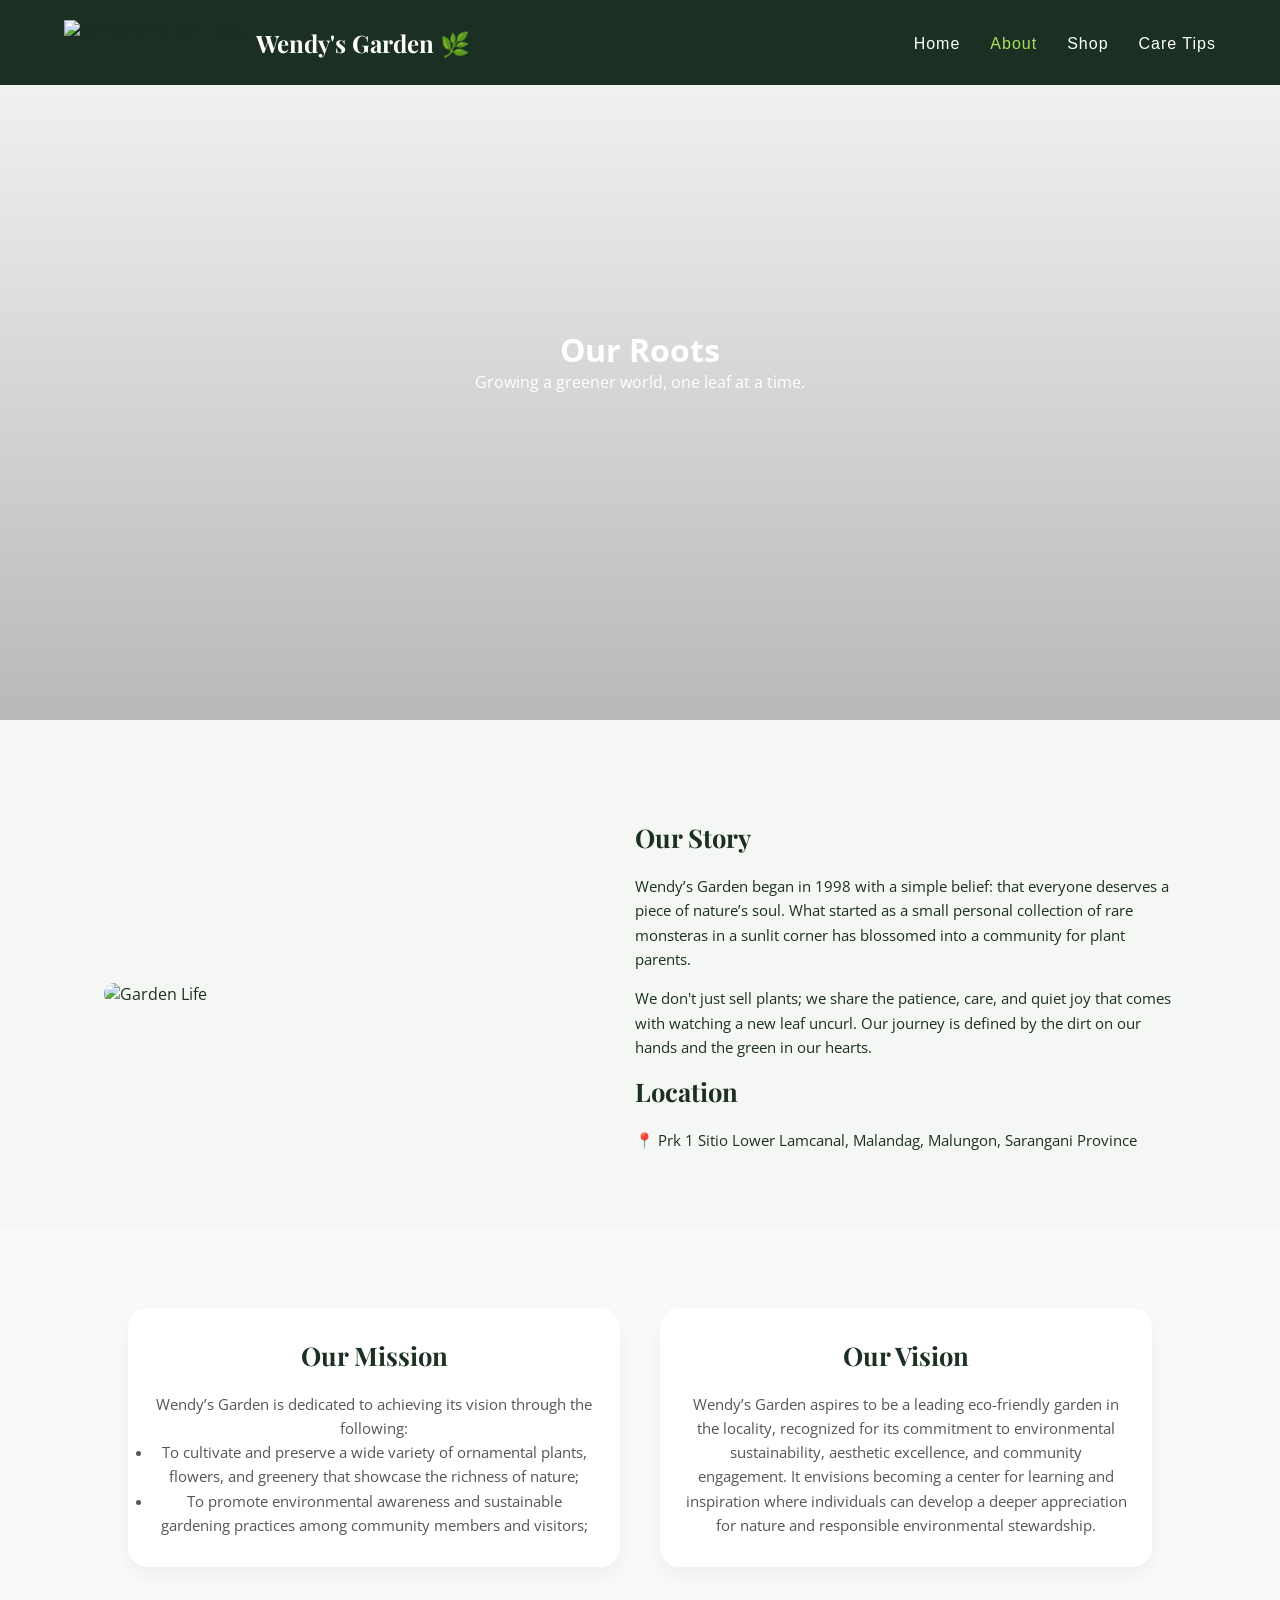
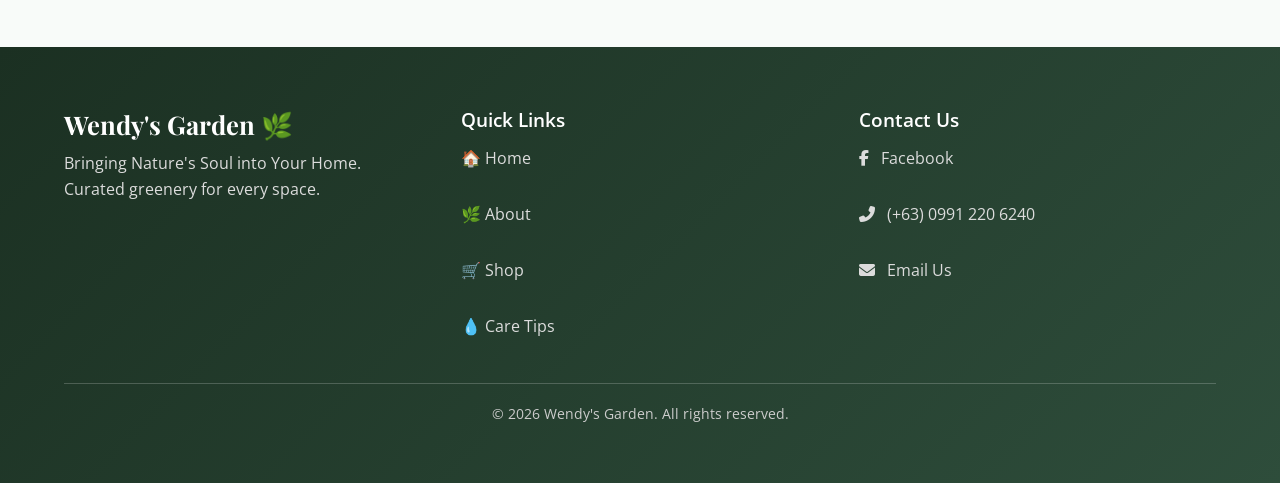
==== about.html @ c71631a7 "Add files via upload" ====
<!DOCTYPE html>
<html lang="en">
<head>
<meta charset="UTF-8">
<meta name="viewport" content="width=device-width, initial-scale=1.0">
<title>Wendy's Garden - About</title>

<!-- Google Fonts -->
<link href="https://fonts.googleapis.com/css2?family=Playfair+Display:wght@700;900&family=Open+Sans:wght@300;400;600&display=swap" rel="stylesheet">

<!-- Font Awesome -->
<link rel="stylesheet" href="https://cdnjs.cloudflare.com/ajax/libs/font-awesome/6.4.0/css/all.min.css">

<style>
/* ====== VARIABLES & RESET ====== */
:root {
    --primary-dark: #1b3022;
    --accent-lime: #a8e063;
    --soft-white: #f4f7f4;
    --transition: all 0.4s ease;
}

* { margin:0; padding:0; box-sizing:border-box; }
body {
    font-family: 'Open Sans', sans-serif;
    background-color: var(--soft-white);
    color: var(--primary-dark);
    scroll-behavior: smooth;
}

/* ====== NAVBAR ====== */
.navbar {
    position: fixed;
    top:0; left:0; width:100%;
    display:flex; justify-content:space-between; align-items:center;
    padding:20px 5%;
    background: var(--primary-dark);
    z-index:1001;
    transition: var(--transition);
}
.navbar.scrolled { background-color:#111f1667; padding:15px 5%; box-shadow:0 5px 20px rgba(0,0,0,0.05); }

.navbar .logo { display:flex; align-items:center; gap:10px; }
.navbar .logo img { height:45px; width:auto; }
.navbar .logo span { font-family:'Playfair Display', serif; font-size:1.5rem; font-weight:700; color:#fff; }

.nav-links { display:flex; list-style:none; gap:30px; }
.nav-links a { font-family:'Poppins', sans-serif; color:#fff; text-decoration:none; font-weight:500; letter-spacing:1px; transition:0.3s; }
.nav-links a:hover, .nav-links a.active-page { color: var(--accent-lime); }

/* BURGER MENU */
.burger {
    display:none; flex-direction:column; justify-content:space-between;
    width:25px; height:20px; cursor:pointer; z-index:1002;
}
.burger span { display:block; height:3px; width:100%; background:#fff; border-radius:2px; transition:0.3s; }
.burger.active span:nth-child(1) { transform: rotate(45deg) translate(5px,5px); }
.burger.active span:nth-child(2) { opacity:0; }
.burger.active span:nth-child(3) { transform: rotate(-45deg) translate(5px,-5px); }

/* MOBILE NAV */
@media(max-width:900px){
    .burger { display:flex; }
    .nav-links {
        position: fixed; top:0; right:0; height:100vh; width:250px;
        background: var(--primary-dark); flex-direction:column;
        justify-content:center; align-items:center; gap:40px;
        transform:translateX(100%); transition: transform 0.3s ease-in-out; z-index:1001;
    }
    .nav-links.active { transform:translateX(0); }
}

/* MENU OVERLAY */
.menu-overlay {
    position: fixed; top:0; left:0; width:100%; height:100%;
    background: rgba(0,0,0,0.5); opacity:0; visibility:hidden;
    z-index:1000; transition: var(--transition);
}
.menu-overlay.active { opacity:1; visibility:visible; }

/* HERO */
.about-header { position: relative; height:80vh; display:flex; align-items:center; justify-content:center; text-align:center; color:#fff; }
.about-header::before {
    content:''; position:absolute; top:0; left:0; width:100%; height:100%;
    background: linear-gradient(rgba(255,255,255,0.25), rgba(0,0,0,0.25)), url('image/LILIES.jpg') center/cover no-repeat;
    z-index:0; animation: kenBurns 20s infinite alternate;
}
.hero-content { position:relative; z-index:2; }
.hero-content h1.reveal, .hero-content p.reveal {
    opacity:0; transform:translateY(30px);
    transition: all 1.2s ease-out;
}
.hero-content h1.reveal.active, .hero-content p.reveal.active { opacity:1; transform:translateY(0); }

@keyframes kenBurns { from{transform:scale(1);} to{transform:scale(1.1);} }

/* STORY GRID */
.container { max-width:1200px; margin:0 auto; padding:100px 5% 60px 5%; }
.story-grid { display:grid; grid-template-columns:1fr 1.2fr; gap:80px; align-items:center; }
.story-image img { width:100%; border-radius:20px; }
.story-text h2.section-title { font-family:'Playfair Display', serif; font-size:1.6rem; margin-bottom:20px; }
.story-text p { font-family:'Open Sans', sans-serif; font-size:0.95rem; line-height:1.6; margin-bottom:15px; }

/* MISSION & VISION */
.mission-vision { padding:80px 10%; background:#f8fbf9; text-align:center; }
.mv-grid { display:grid; grid-template-columns:repeat(auto-fit,minmax(300px,1fr)); gap:40px; }
.mv-card { background:#fff; padding:30px 25px; border-radius:20px; box-shadow:0 10px 25px rgba(0,0,0,0.05); transition:0.3s; }
.mv-card:hover { transform: translateY(-10px) scale(1.02); box-shadow:0 15px 35px rgba(0,0,0,0.1); }
.mv-card .section-title { font-family:'Playfair Display', serif; font-size:1.6rem; margin-bottom:20px; }
.mv-card p, .mv-card li { font-family:'Open Sans', sans-serif; font-size:0.95rem; line-height:1.6; color:#555; }

/* FOOTER */
/* 🌿 FOOTER */
.site-footer {
    background: linear-gradient(135deg, #1b3022, #2e4d3b);
    color: #fff;
    padding: 60px 5%;
}

/* GRID LAYOUT */
.footer-container {
    display: grid;
    grid-template-columns: repeat(auto-fit, minmax(220px, 1fr));
    gap: 40px;
}

/* BRAND */
.footer-brand h2 {
    font-family: 'Playfair Display', serif;
    font-size: 1.6rem;
    margin-bottom: 10px;
}
.footer-brand p {
    color: #dcdcdc;
    line-height: 1.6;
}

/* LINKS */
.footer-links h3,
.footer-contact h3 {
    margin-bottom: 15px;
    font-weight: 600;
}

.footer-links a,
.footer-contact a {
    display: block;
    color: #dcdcdc;
    text-decoration: none;
    margin: 6px 0;
    transition: 0.3s;
}

/* HOVER EFFECT */
.footer-links a:hover,
.footer-contact a:hover {
    color: #a8e063;
    transform: translateX(5px);
}

/* ICON SPACING */
.footer-contact i {
    margin-right: 8px;
}

/* BOTTOM */
.footer-bottom {
    margin-top: 40px;
    padding-top: 20px;
    border-top: 1px solid rgba(255,255,255,0.2);
    text-align: center;
    font-size: 0.9rem;
    color: #ccc;
}

/* RESPONSIVE */
@media (max-width: 600px) {
    .footer-container {
        text-align: center;
    }
}

/* RESPONSIVE */
@media(max-width:900px){ .story-grid { grid-template-columns:1fr; } }
@media(max-width:768px){ .mission-vision { padding:50px 5%; } }

</style>
</head>
<body>

<!-- NAVBAR -->
<nav class="navbar">
  <div class="logo">
    <img src="image/W.png" alt="Wendy's Garden Logo">
    <span>Wendy's Garden 🌿</span>
  </div>

  <div class="burger">
    <span></span>
    <span></span>
    <span></span>
  </div>

  <ul class="nav-links">
    <li><a href="home.html">Home</a></li>
    <li><a href="about.html" class="active-page">About</a></li>
    <li><a href="shop.html">Shop</a></li>
    <li><a href="care.html">Care Tips</a></li>
  </ul>
</nav>

<!-- Overlay -->
<div class="menu-overlay"></div>

<!-- HERO -->
<header class="about-header">
    <div class="hero-content">
        <h1 class="reveal about-title">Our Roots</h1>
        <p class="reveal about-sub">Growing a greener world, one leaf at a time.</p>
    </div>
</header>

<!-- STORY -->
<section class="container">
    <div class="story-grid">
        <div class="story-image">
            <img src="image/wendy.png" alt="Garden Life">
        </div>
        <div class="story-text">
            <h2 class="section-title">Our Story</h2>
            <p>Wendy’s Garden began in 1998 with a simple belief: that everyone deserves a piece of nature’s soul. What started as a small personal collection of rare monsteras in a sunlit corner has blossomed into a community for plant parents.</p>
            <p>We don't just sell plants; we share the patience, care, and quiet joy that comes with watching a new leaf uncurl. Our journey is defined by the dirt on our hands and the green in our hearts.</p>

            <h2 class="section-title">Location</h2>
            <p>📍 Prk 1 Sitio Lower Lamcanal, Malandag, Malungon, Sarangani Province</p>
        </div>
    </div>
</section>

<!-- MISSION & VISION -->
<section class="mission-vision">
    <div class="mv-grid">
        <div class="mv-card">
            <h2 class="section-title">Our Mission</h2>
            <p>Wendy’s Garden is dedicated to achieving its vision through the following:</p>
            <ul>
                <li>To cultivate and preserve a wide variety of ornamental plants, flowers, and greenery that showcase the richness of nature;</li>
                <li>To promote environmental awareness and sustainable gardening practices among community members and visitors;</li>
            </ul>
        </div>
        <div class="mv-card">
            <h2 class="section-title">Our Vision</h2>
            <p>Wendy’s Garden aspires to be a leading eco-friendly garden in the locality, recognized for its commitment to environmental sustainability, aesthetic excellence, and community engagement. It envisions becoming a center for learning and inspiration where individuals can develop a deeper appreciation for nature and responsible environmental stewardship.</p>
        </div>
    </div>
</section>

<!-- FOOTER -->
<footer class="site-footer">
    <div class="footer-container">
        <div class="footer-brand">
            <h2>Wendy's Garden 🌿</h2>
            <p>Bringing Nature's Soul into Your Home. Curated greenery for every space.</p>
        </div>

        <div class="footer-links">
            <h3>Quick Links</h3>
            <a href="home.html">🏠 Home</a><br>
            <a href="about.html">🌿 About</a><br>
            <a href="shop.html">🛒 Shop</a><br>
            <a href="care.html">💧 Care Tips</a>
        </div>

        <div class="footer-contact">
            <h3>Contact Us</h3>
            <a href="https://www.facebook.com/analiza.viray.35" target="_blank"><i class="fab fa-facebook-f"></i> Facebook</a><br>
            <a href="tel:+639912206240"><i class="fas fa-phone-alt"></i> (+63) 0991 220 6240</a><br>
            <a href="mailto:wendysgarden@email.com"><i class="fas fa-envelope"></i> Email Us</a>
        </div>
    </div>

    <div class="footer-bottom">
        <p>&copy; 2026 Wendy's Garden. All rights reserved.</p>
    </div>
</footer>

<!-- JS -->
<script>
document.addEventListener('DOMContentLoaded', () => {

    // Hero animation
    const heroElements = document.querySelectorAll('.hero-content .reveal');
    setTimeout(() => heroElements.forEach(el => el.classList.add('active')), 500);

    // Scroll navbar
    const navbar = document.querySelector('.navbar');
    window.addEventListener('scroll', () => {
        if(window.scrollY > 50) navbar.classList.add('scrolled');
        else navbar.classList.remove('scrolled');
    });

    // Burger menu
    const burger = document.querySelector('.burger');
    const navLinks = document.querySelector('.nav-links');
    const overlay = document.querySelector('.menu-overlay');

    burger.addEventListener('click', () => {
        burger.classList.toggle('active');
        navLinks.classList.toggle('active');
        overlay.classList.toggle('active');
    });

    overlay.addEventListener('click', () => {
        burger.classList.remove('active');
        navLinks.classList.remove('active');
        overlay.classList.remove('active');
    });

    document.querySelectorAll('.nav-links a').forEach(link => {
        link.addEventListener('click', () => {
            burger.classList.remove('active');
            navLinks.classList.remove('active');
            overlay.classList.remove('active');
        });
    });

});
</script>
</body>
</html>
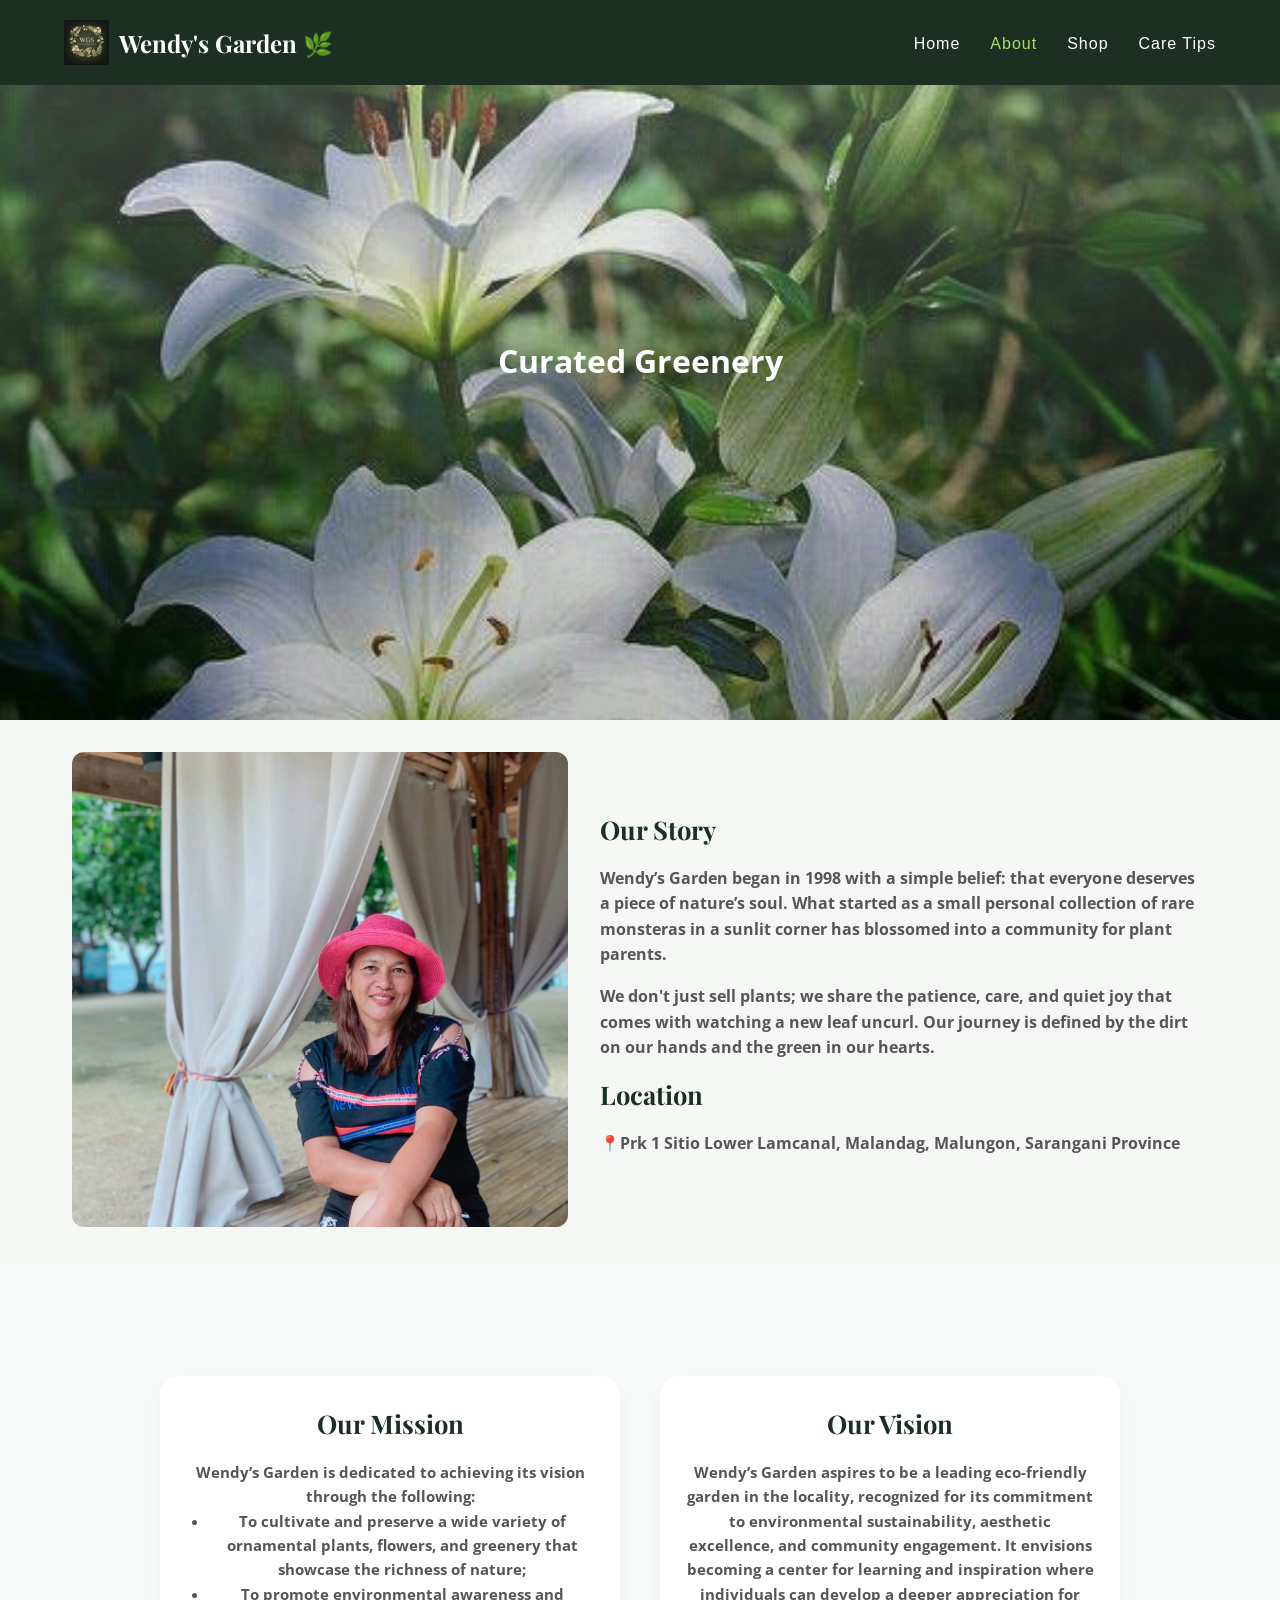
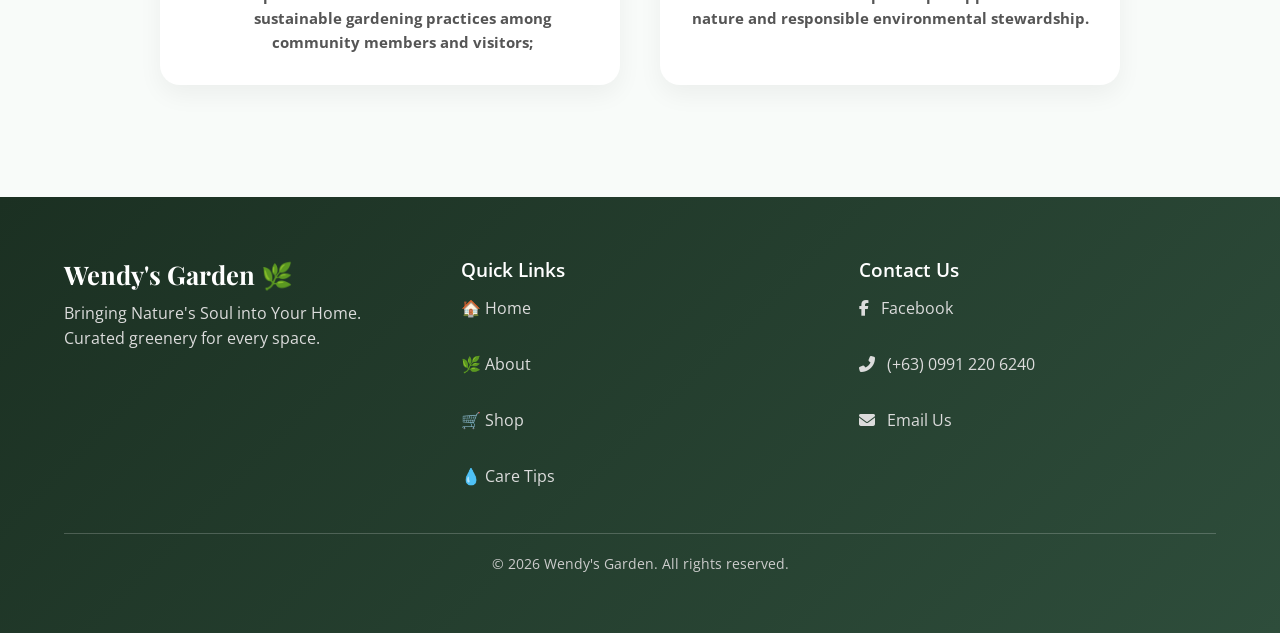
==== commit d15ef13d: "Add files via upload" ====
--- a/about.html
+++ b/about.html
@@ -3,7 +3,7 @@
 <head>
 <meta charset="UTF-8">
 <meta name="viewport" content="width=device-width, initial-scale=1.0">
-<title>Wendy's Garden - About</title>
+<title>Wendy's Garden</title>
 
 <!-- Google Fonts -->
 <link href="https://fonts.googleapis.com/css2?family=Playfair+Display:wght@700;900&family=Open+Sans:wght@300;400;600&display=swap" rel="stylesheet">
@@ -102,6 +102,89 @@
 .story-text p { font-family:'Open Sans', sans-serif; font-size:0.95rem; line-height:1.6; margin-bottom:15px; }
 
 /* MISSION & VISION */
+/* --------------------------- */
+/* Container */
+.container {
+    max-width: 1200px;
+    margin: 0 auto;
+    padding: 2rem;
+}
+
+/* --------------------------- */
+/* STORY SECTION */
+.story-grid {
+    display: flex;
+    align-items: center;
+    gap: 2rem;
+    flex-wrap: wrap; /* For responsive stacking */
+}
+
+.story-image img {
+    width: 100%;
+    max-width: 500px;
+    height: auto;
+    border-radius: 12px;
+}
+
+.story-text {
+    flex: 1;
+    text-align: left;
+}
+
+.story-text h2 {
+    font-size: 2rem;
+    margin-bottom: 1rem;
+}
+
+.story-text p {
+    font-size: 1rem;
+    color: #555;
+    margin-bottom: 1rem;
+}
+
+/* --------------------------- */
+/* MISSION & VISION GRID */
+.mv-grid {
+    display: flex;
+    gap: 2rem;
+    flex-wrap: wrap; /* Stack on small screens */
+}
+
+.mv-card {
+    flex: 1;
+    min-width: 300px;
+    background: #f9f9f9;
+    padding: 1.5rem;
+    border-radius: 12px;
+    box-shadow: 0 4px 10px rgba(0,0,0,0.1);
+}
+
+.mv-card h2 {
+    font-size: 1.8rem;
+    margin-bottom: 1rem;
+}
+
+.mv-card p, .mv-card ul {
+    font-size: 1rem;
+    color: #555;
+}
+
+.mv-card ul {
+    list-style-type: disc;
+    margin-left: 1.5rem;
+}
+
+/* --------------------------- */
+/* RESPONSIVE */
+@media (max-width: 900px) {
+    .story-grid {
+        flex-direction: column;
+        text-align: center;
+    }
+    .story-text {
+        text-align: center;
+    }
+}
 .mission-vision { padding:80px 10%; background:#f8fbf9; text-align:center; }
 .mv-grid { display:grid; grid-template-columns:repeat(auto-fit,minmax(300px,1fr)); gap:40px; }
 .mv-card { background:#fff; padding:30px 25px; border-radius:20px; box-shadow:0 10px 25px rgba(0,0,0,0.05); transition:0.3s; }
@@ -191,7 +274,7 @@
 <!-- NAVBAR -->
 <nav class="navbar">
   <div class="logo">
-    <img src="image/W.png" alt="Wendy's Garden Logo">
+    <img src="image/LOGO.png" alt="Wendy's Garden Logo">
     <span>Wendy's Garden 🌿</span>
   </div>
 
@@ -215,45 +298,50 @@
 <!-- HERO -->
 <header class="about-header">
     <div class="hero-content">
-        <h1 class="reveal about-title">Our Roots</h1>
-        <p class="reveal about-sub">Growing a greener world, one leaf at a time.</p>
+        <h1 class="reveal about-title">Curated Greenery</h1>
     </div>
 </header>
 
 <!-- STORY -->
-<section class="container">
-    <div class="story-grid">
-        <div class="story-image">
-            <img src="image/wendy.png" alt="Garden Life">
-        </div>
-        <div class="story-text">
-            <h2 class="section-title">Our Story</h2>
-            <p>Wendy’s Garden began in 1998 with a simple belief: that everyone deserves a piece of nature’s soul. What started as a small personal collection of rare monsteras in a sunlit corner has blossomed into a community for plant parents.</p>
-            <p>We don't just sell plants; we share the patience, care, and quiet joy that comes with watching a new leaf uncurl. Our journey is defined by the dirt on our hands and the green in our hearts.</p>
-
-            <h2 class="section-title">Location</h2>
-            <p>📍 Prk 1 Sitio Lower Lamcanal, Malandag, Malungon, Sarangani Province</p>
+<!-- OUR STORY SECTION -->
+<section class="story-section">
+    <div class="container">
+        <div class="story-grid">
+            <div class="story-image">
+                <img src="image/wendy.png" alt="Garden Life">
+            </div>
+            <div class="story-text">
+                <h2 class="section-title">Our Story</h2>
+                <p><STrong>Wendy’s Garden began in 1998 with a simple belief: that everyone deserves a piece of nature’s soul. What started as a small personal collection of rare monsteras in a sunlit corner has blossomed into a community for plant parents.</STrong></p>
+                <p><STrong>We don't just sell plants; we share the patience, care, and quiet joy that comes with watching a new leaf uncurl. Our journey is defined by the dirt on our hands and the green in our hearts.</STrong></p>
+
+                <h2 class="section-title">Location</h2>
+                <p><STrong>📍Prk 1 Sitio Lower Lamcanal, Malandag, Malungon, Sarangani Province</STrong></p>
+            </div>
         </div>
     </div>
 </section>
 
-<!-- MISSION & VISION -->
+<!-- MISSION & VISION SECTION -->
 <section class="mission-vision">
-    <div class="mv-grid">
-        <div class="mv-card">
-            <h2 class="section-title">Our Mission</h2>
-            <p>Wendy’s Garden is dedicated to achieving its vision through the following:</p>
-            <ul>
-                <li>To cultivate and preserve a wide variety of ornamental plants, flowers, and greenery that showcase the richness of nature;</li>
-                <li>To promote environmental awareness and sustainable gardening practices among community members and visitors;</li>
-            </ul>
-        </div>
-        <div class="mv-card">
-            <h2 class="section-title">Our Vision</h2>
-            <p>Wendy’s Garden aspires to be a leading eco-friendly garden in the locality, recognized for its commitment to environmental sustainability, aesthetic excellence, and community engagement. It envisions becoming a center for learning and inspiration where individuals can develop a deeper appreciation for nature and responsible environmental stewardship.</p>
+    <div class="container">
+        <div class="mv-grid">
+            <div class="mv-card">
+                <h2 class="section-title">Our Mission</h2>
+                <p><strong>Wendy’s Garden is dedicated to achieving its vision through the following:</strong></p>
+                <ul>
+                    <li><STrong>To cultivate and preserve a wide variety of ornamental plants, flowers, and greenery that showcase the richness of nature;</STrong></li>
+                    <li><STrong>To promote environmental awareness and sustainable gardening practices among community members and visitors;</STrong></li>
+                </ul>
+            </div>
+            <div class="mv-card">
+                <h2 class="section-title">Our Vision</h2>
+                <p><STrong>Wendy’s Garden aspires to be a leading eco-friendly garden in the locality, recognized for its commitment to environmental sustainability, aesthetic excellence, and community engagement. It envisions becoming a center for learning and inspiration where individuals can develop a deeper appreciation for nature and responsible environmental stewardship.</STrong></p>
+            </div>
         </div>
     </div>
 </section>
+ 
 
 <!-- FOOTER -->
 <footer class="site-footer">
